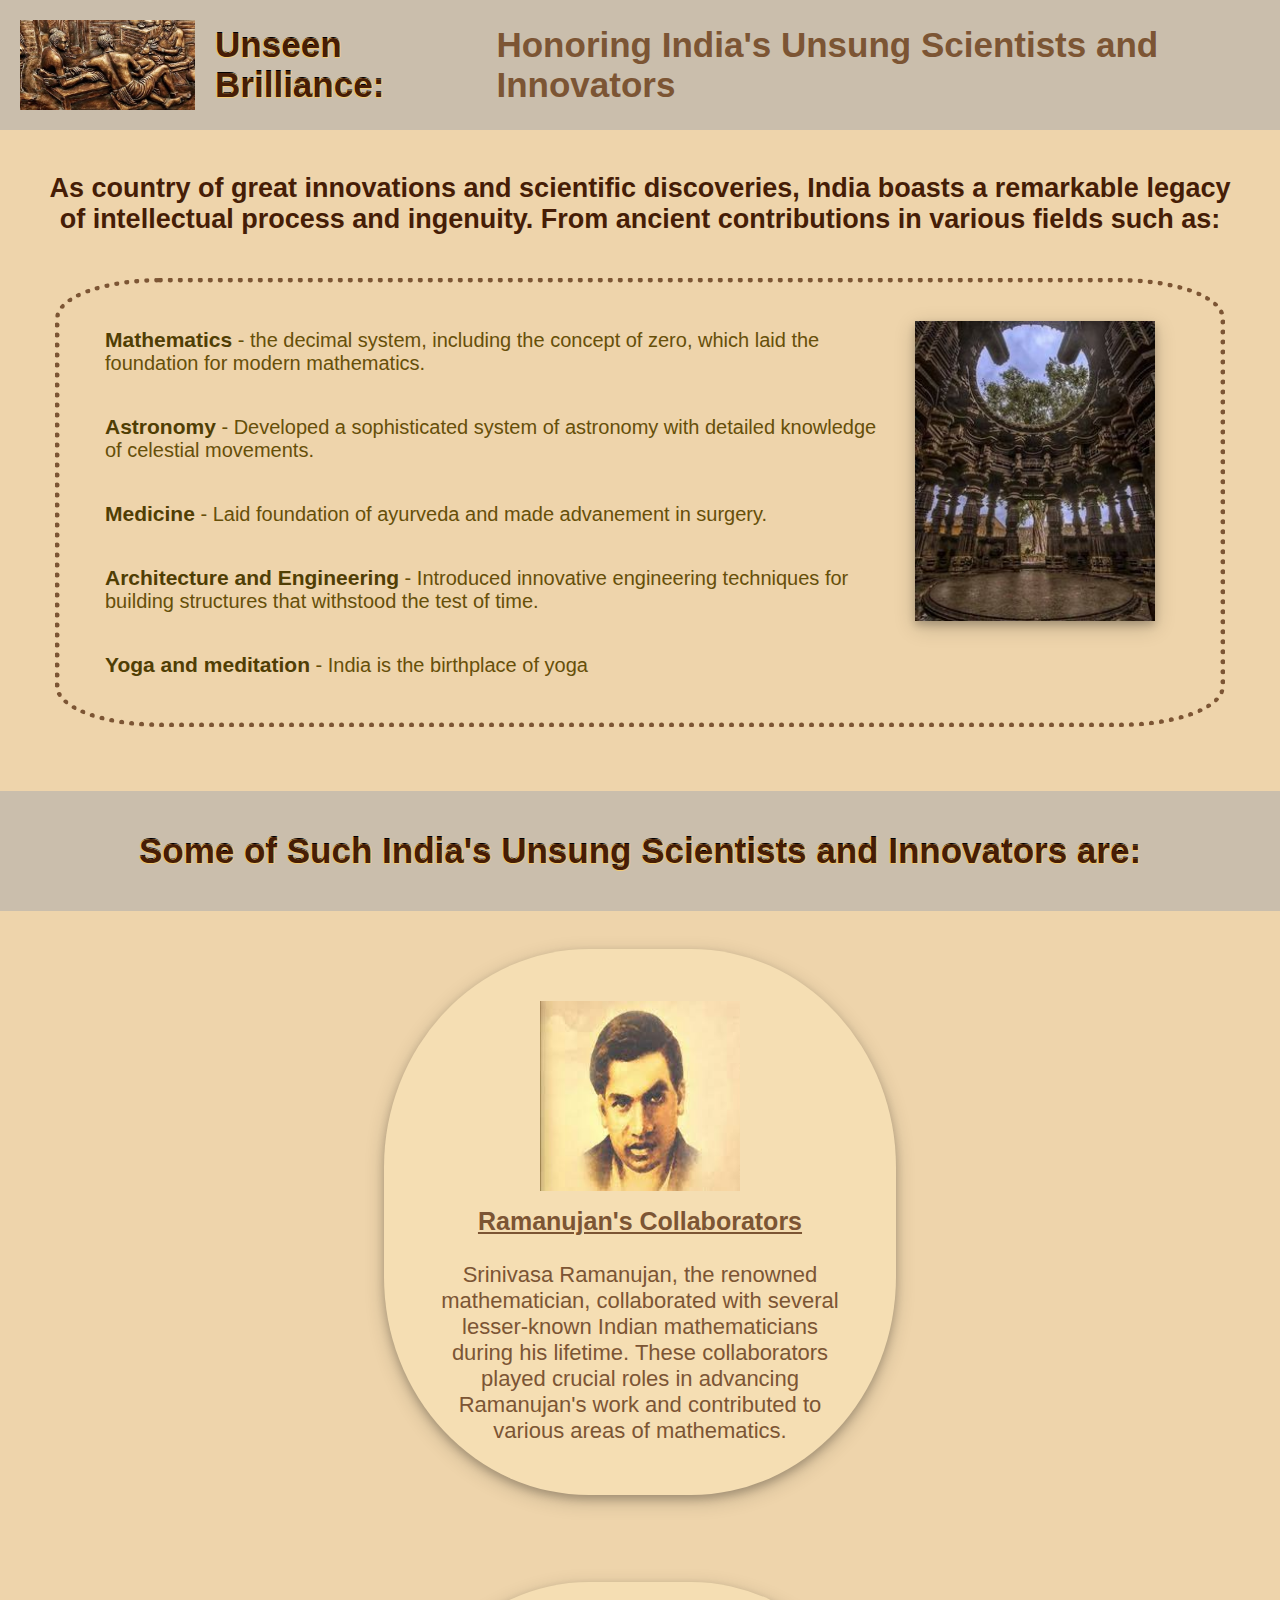
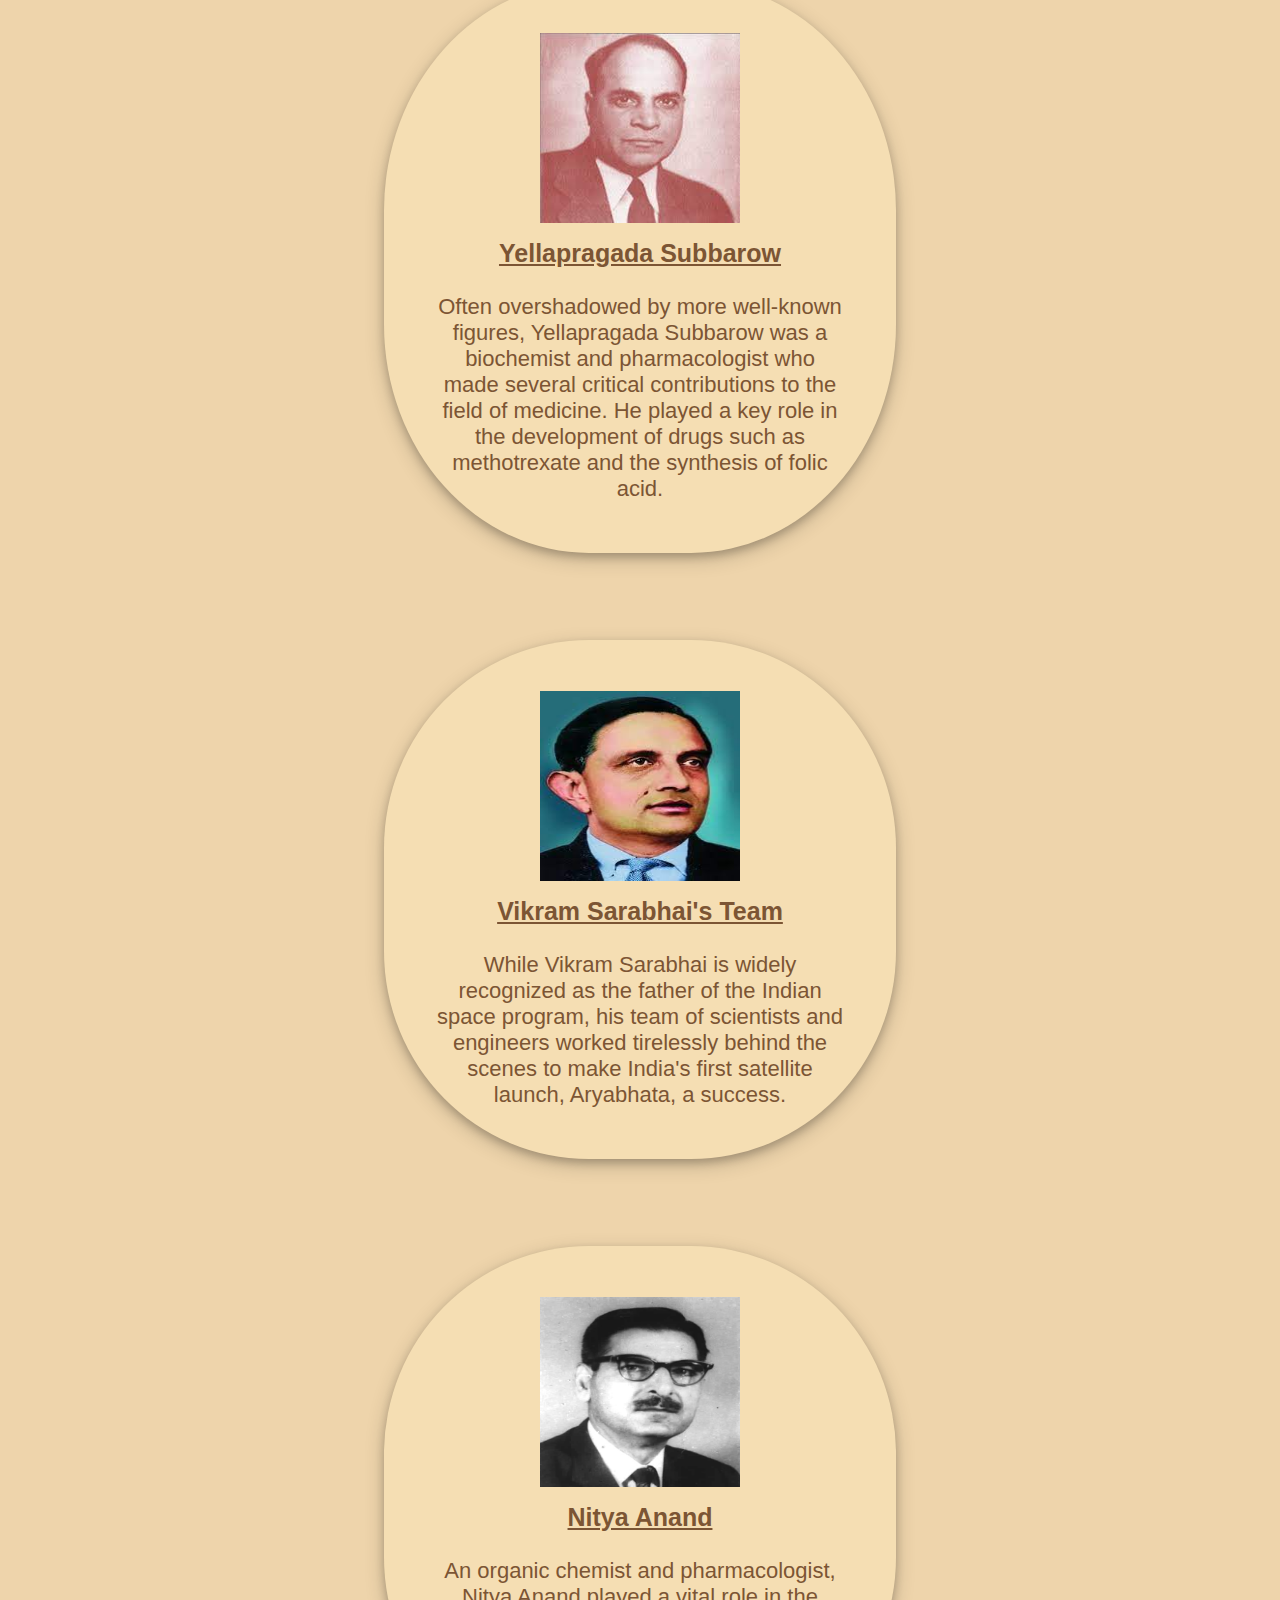
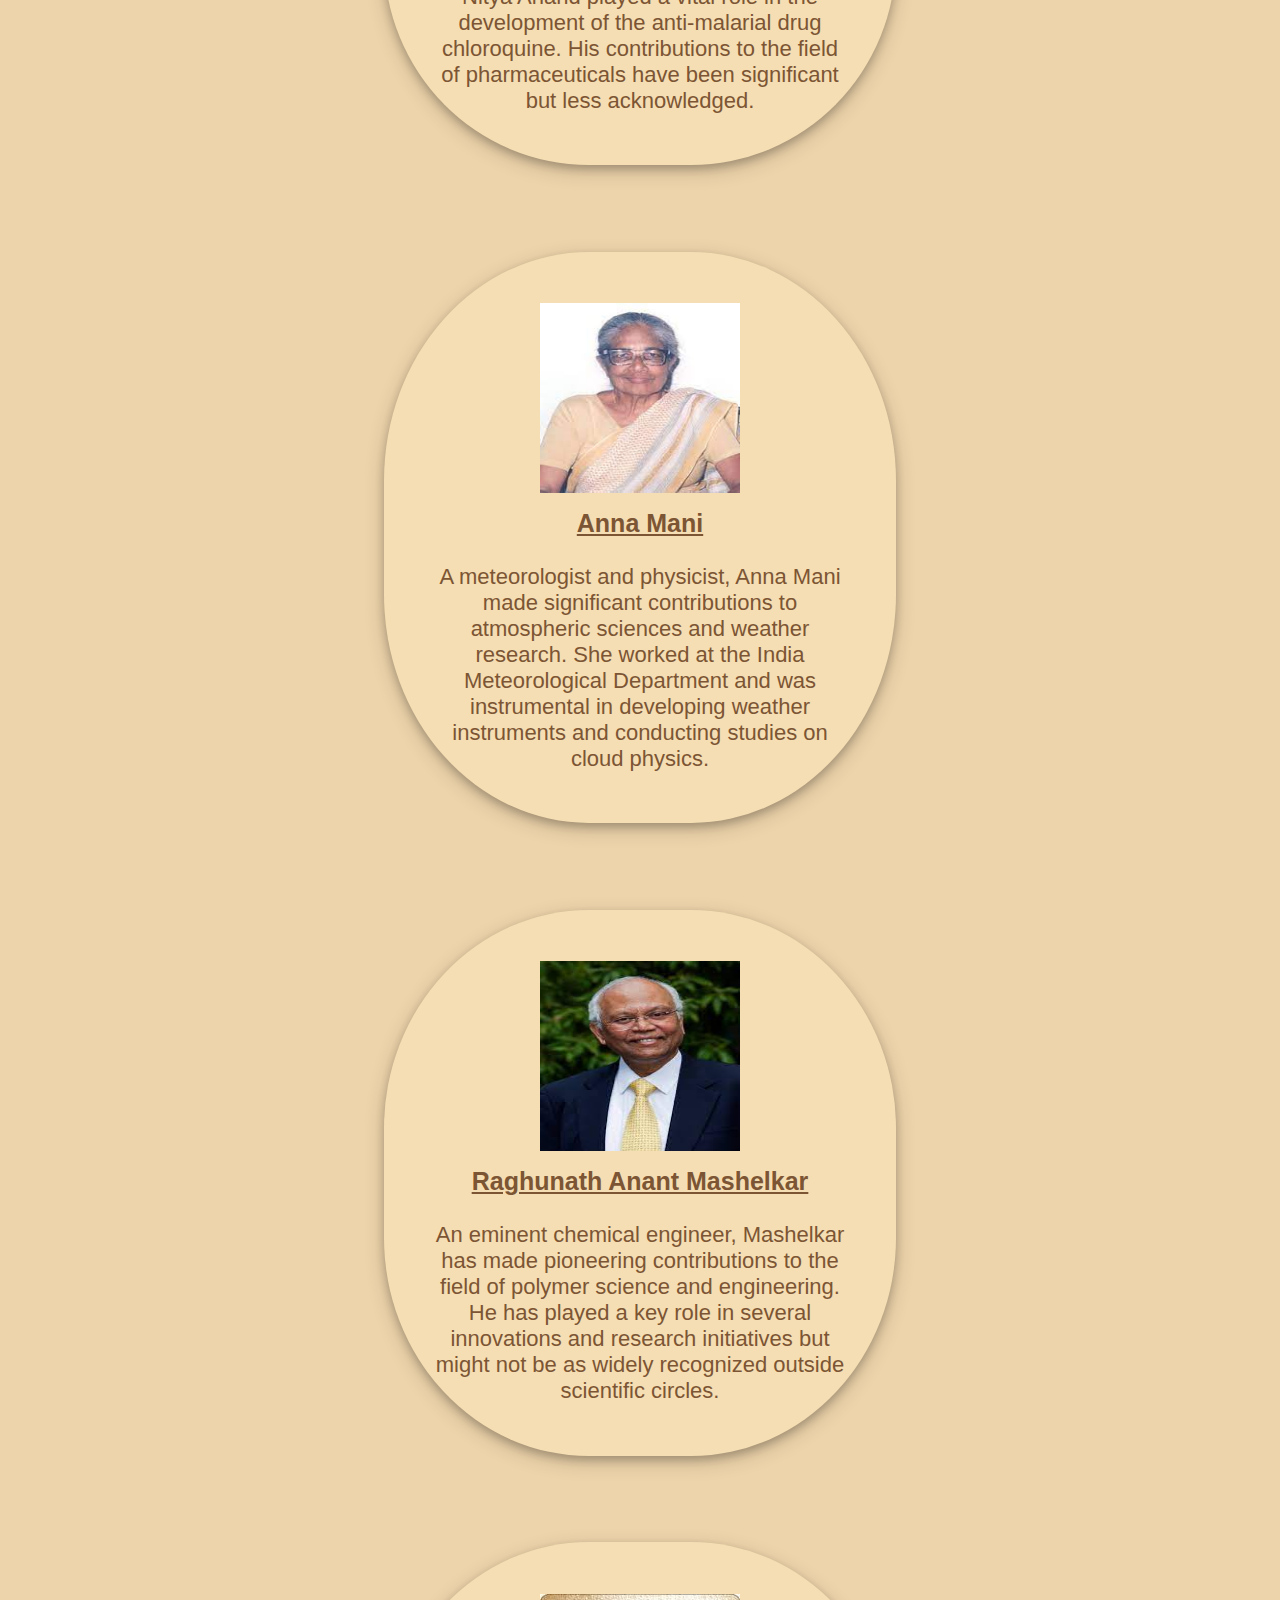
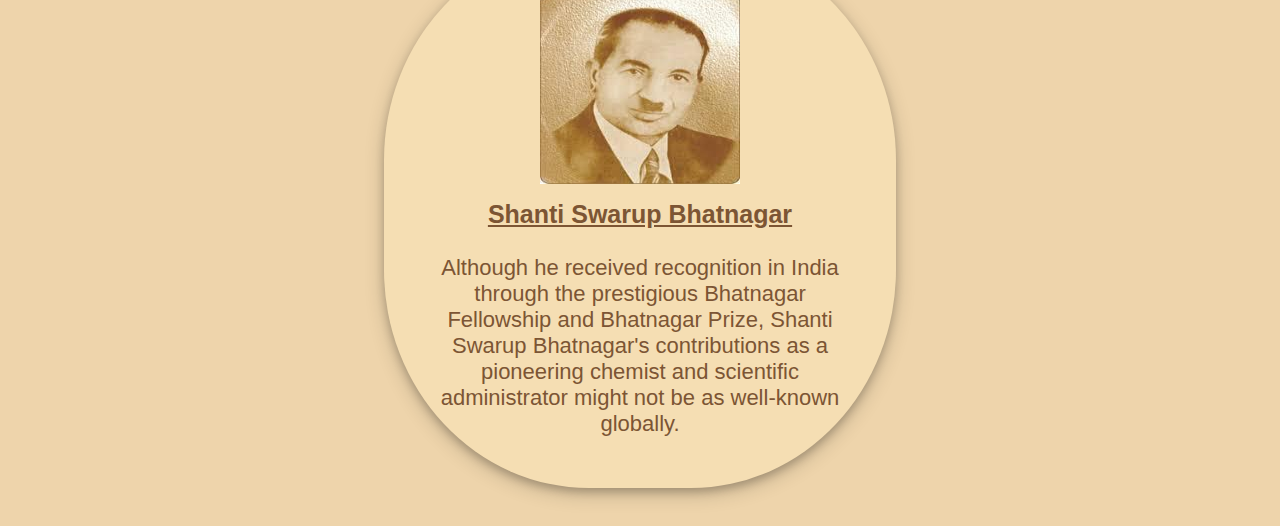
==== Task 1/index.html @ ca5971c6 "Add files via upload" ====
<!DOCTYPE html>
<html lang="en">
<head>
    <meta charset="UTF-8">
    <meta name="viewport" content="width=device-width, initial-scale=1.0">
    <title>Tribute Page</title>
    <link rel="stylesheet" href="style.css">
</head>
<body>
    <nav class="heading">
        <img src="images/photo1.jpg">
        <span>Unseen Brilliance:</span> Honoring India's Unsung Scientists and Innovators
    </nav>

    <section class="info">
        <p>As country of great innovations and scientific discoveries, 
            India boasts a remarkable legacy of intellectual process and ingenuity. 
            From ancient contributions in  various fields such as: </p>
        <div class="info-col">
    <ul>
        <li><span>Mathematics</span> - the decimal system, including the concept of zero, which laid the foundation for modern mathematics. </li>
        <li><span>Astronomy</span> - Developed a sophisticated system of astronomy with detailed knowledge of celestial movements.</li>
        <li><span>Medicine</span> - Laid foundation of ayurveda and made advanement in surgery.</li>
        <li><span>Architecture and Engineering</span> - Introduced innovative engineering techniques for building structures that withstood the test of time.</li>
        <li><span>Yoga and meditation</span> - India is the birthplace of yoga</li>
    </ul>
    <img src="images/architecture.jpg">
        </div>
    </section>

    <div class="col">
        <p>Some of Such India's Unsung Scientists and Innovators are:</p>
    </div>

        <div class="list">
            <ul>
                <li><img src="images/ramanujan.jpg"><br><span>Ramanujan's Collaborators</span><br><br> Srinivasa Ramanujan, the renowned mathematician, collaborated with several lesser-known Indian mathematicians during his lifetime. These collaborators played crucial roles in advancing Ramanujan's work and contributed to various areas of mathematics.</li>
                
                <li><img src="images/yella.jpg"><br><span>Yellapragada Subbarow</span><br><br> Often overshadowed by more well-known figures, Yellapragada Subbarow was a biochemist and pharmacologist who made several critical contributions to the field of medicine. He played a key role in the development of drugs such as methotrexate and the synthesis of folic acid.</li>
                
                <li><img src="images/vikram.jpg"><br><span>Vikram Sarabhai's Team</span><br><br> While Vikram Sarabhai is widely recognized as the father of the Indian space program, his team of scientists and engineers worked tirelessly behind the scenes to make India's first satellite launch, Aryabhata, a success.</li>
                
                <li><img src="images/nitya.jpg"><br><span>Nitya Anand</span><br><br> An organic chemist and pharmacologist, Nitya Anand played a vital role in the development of the anti-malarial drug chloroquine. His contributions to the field of pharmaceuticals have been significant but less acknowledged.</li>
                
                <li><img src="images/anna.jpg"><br><span>Anna Mani</span><br><br> A meteorologist and physicist, Anna Mani made significant contributions to atmospheric sciences and weather research. She worked at the India Meteorological Department and was instrumental in developing weather instruments and conducting studies on cloud physics.</li>
              
                <li><img src="images/raghunath.jpg"><br><span>Raghunath Anant Mashelkar</span><br><br> An eminent chemical engineer, Mashelkar has made pioneering contributions to the field of polymer science and engineering. He has played a key role in several innovations and research initiatives but might not be as widely recognized outside scientific circles.</li>
                
                <li><img src="images/Shanti_Swaroop_Bhatnagar.jpeg"><br><span>Shanti Swarup Bhatnagar</span><br><br> Although he received recognition in India through the prestigious Bhatnagar Fellowship and Bhatnagar Prize, Shanti Swarup Bhatnagar's contributions as a pioneering chemist and scientific administrator might not be as well-known globally.</li>
            </ul>
        </div>

</body>
</html>
---- Task 1/style.css ----
@import url('https//fonts.googleapis.com/css2?family=Poppins:wght@300;400;500;600;700;800;900%&display=swap');

*{
    margin: 0;
    padding: 0;
    box-sizing: border-box;
    text-decoration: none;
    border: none;
    outline: none;
    scroll-behavior: smooth;
    font-family: 'Poppins', sans-serif;
}

:root{
    --wheat: #EED4ABff;
    --dun: #CABEACff;
    --tan: #CFAB91ff;
    --kobicha: #7c5534;
    --seal-brown: #461D06ff;
}

html{
    font-size: 62.5%;
    overflow-x: hidden;
}

body{
    background: var(--wheat);
}

section{
    width: 100%;
}

.heading {
    font-size: 35px;
    color: var(--kobicha);
    display: flex;
    justify-content: center;
    align-items: center;
    font-weight: 700;
    background: var(--dun);
}

.heading span{
    color: var(--seal-brown);
    text-shadow: -1px 0 #f1ca74, 0 1px #f1ca74, 1px 0 #f1ca74, 0 -1px black;
}

.heading img{
    width: 230px;
    height: 130px;
    padding: 20px;
}

.info p{
    font-size: 27px;
    color: var(--seal-brown);
    margin: 23px;
    font-weight: 600;
    padding: 20px 25px;
    text-align: center;
}

.info-col{
    display: flex;
}

.info-col{
    flex: 49%;
    padding: 25px;
    margin: 23px 55px 15px; 
    border: 5px dotted var(--kobicha);
    border-radius: 9%;
}

.info-col ul li{
    font-size: 20px;
    padding: 20px;
    color: #664f09;
    list-style: none;
}

.info-col ul li span{
    font-size: 21px;
    font-weight: 600;
    color: #503e04;
}

.info-col img{
    margin-right: 40px;
    margin-top: 13px;
    width: 350px;
    height: 300px;
    box-shadow: 0 4px 8px 0 rgba(0, 0, 0, 0.2), 0 6px 20px 0 rgba(0, 0, 0, 0.19);
}


.col p{
    text-align: center;
    font-size: 35px;
    font-weight: 600;
    color: var(--seal-brown);
    background: var(--dun);
    padding: 40px;
    margin-top: 5%;
    text-shadow: -1px 0 #f1ca74, 0 1px #f1ca74, 1px 0 #f1ca74, 0 -1px black;
}

.list ul {
    display: flex;
    flex-wrap: wrap; /* Allow flex items to wrap if needed */
    justify-content: center; /* Center items horizontally */
    align-items: center; /* Center items vertically */
    /* Optional: Add some spacing between flex items */
    gap: 10px;
    }

.list ul li{
    text-align: center;
    font-size: 22px;
    color: var(--kobicha);
    box-shadow: 0 4px 8px 0 rgba(0, 0, 0, 0.2), 0 6px 20px 0 rgba(0, 0, 0, 0.19);
    border-radius: 40%;
    list-style: none;
    background: wheat;
    padding: 4%;
    margin: 3% 30%;
}

.list ul li span{
    font-weight: 600;
    text-decoration: underline;
    font-size: 25px;
}

.list ul li img {
    width: 200px;
    height: 200px;
    padding-bottom: 10px;
}
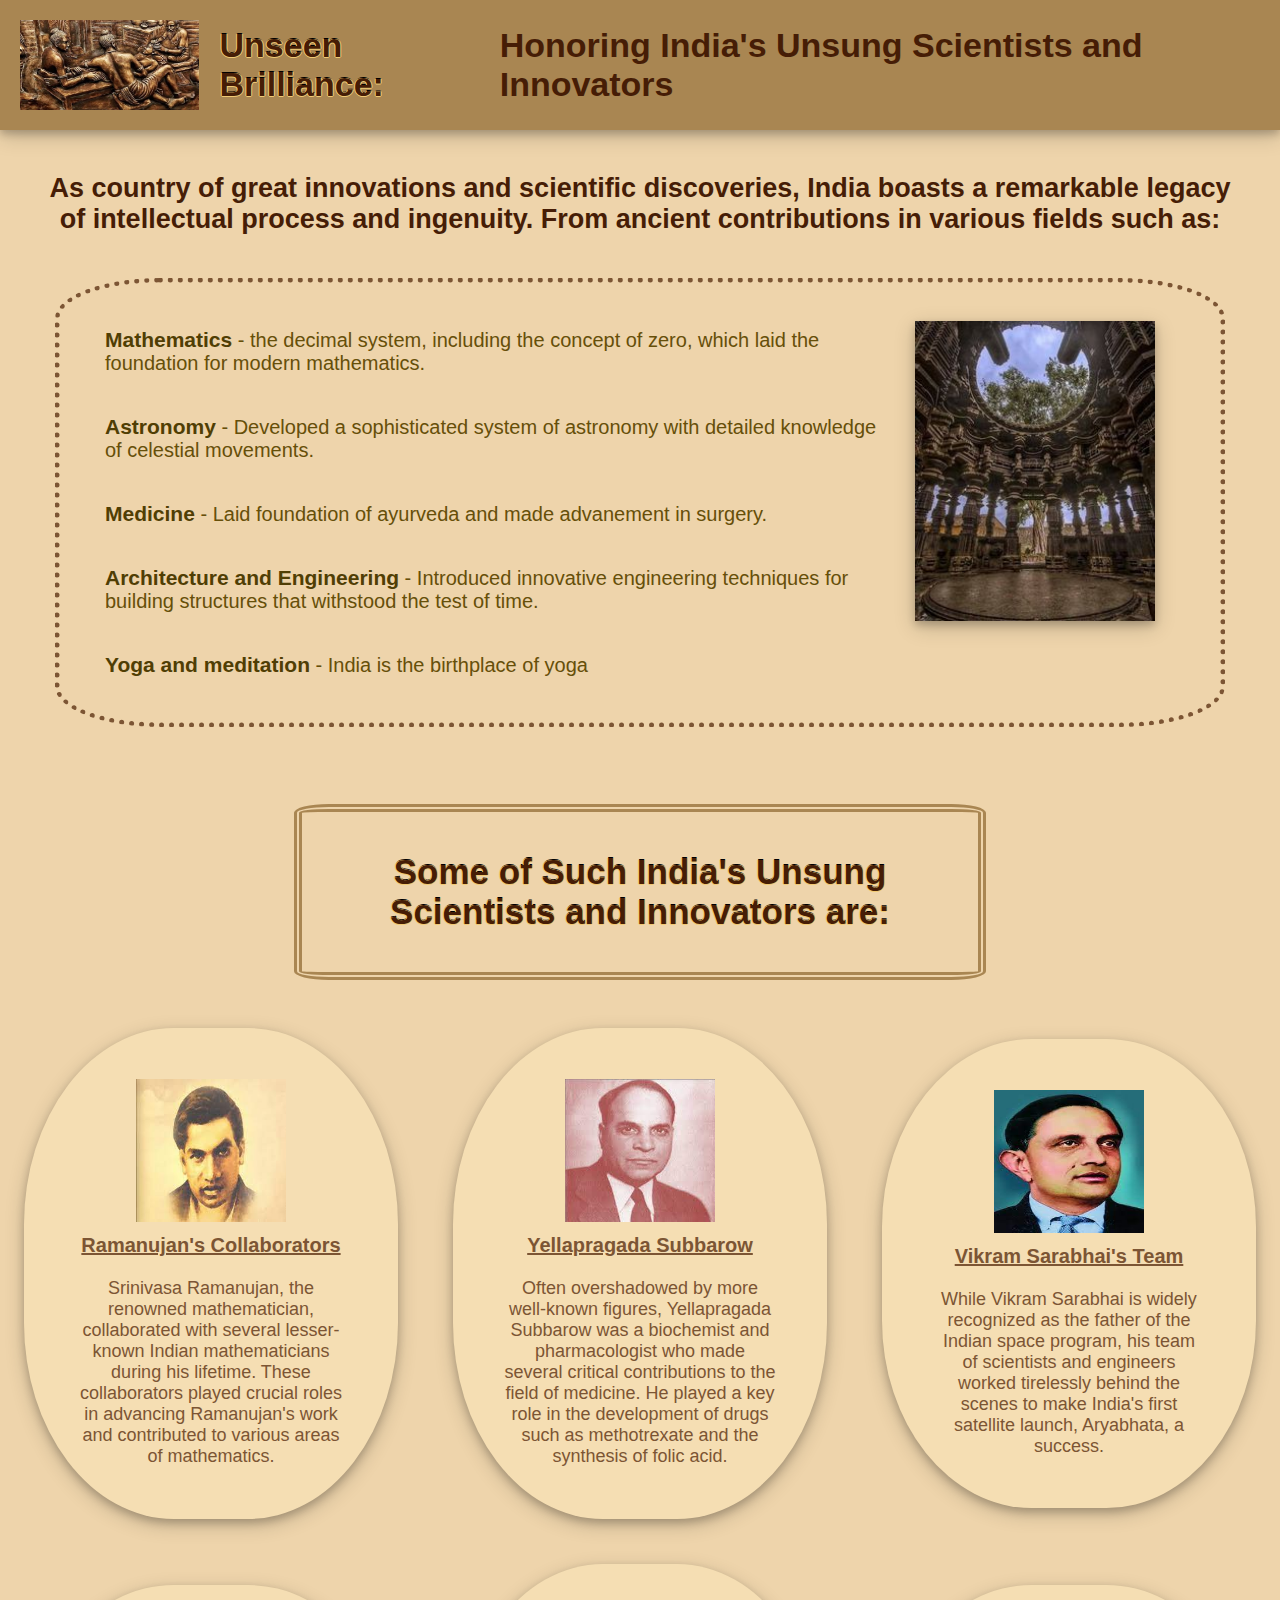
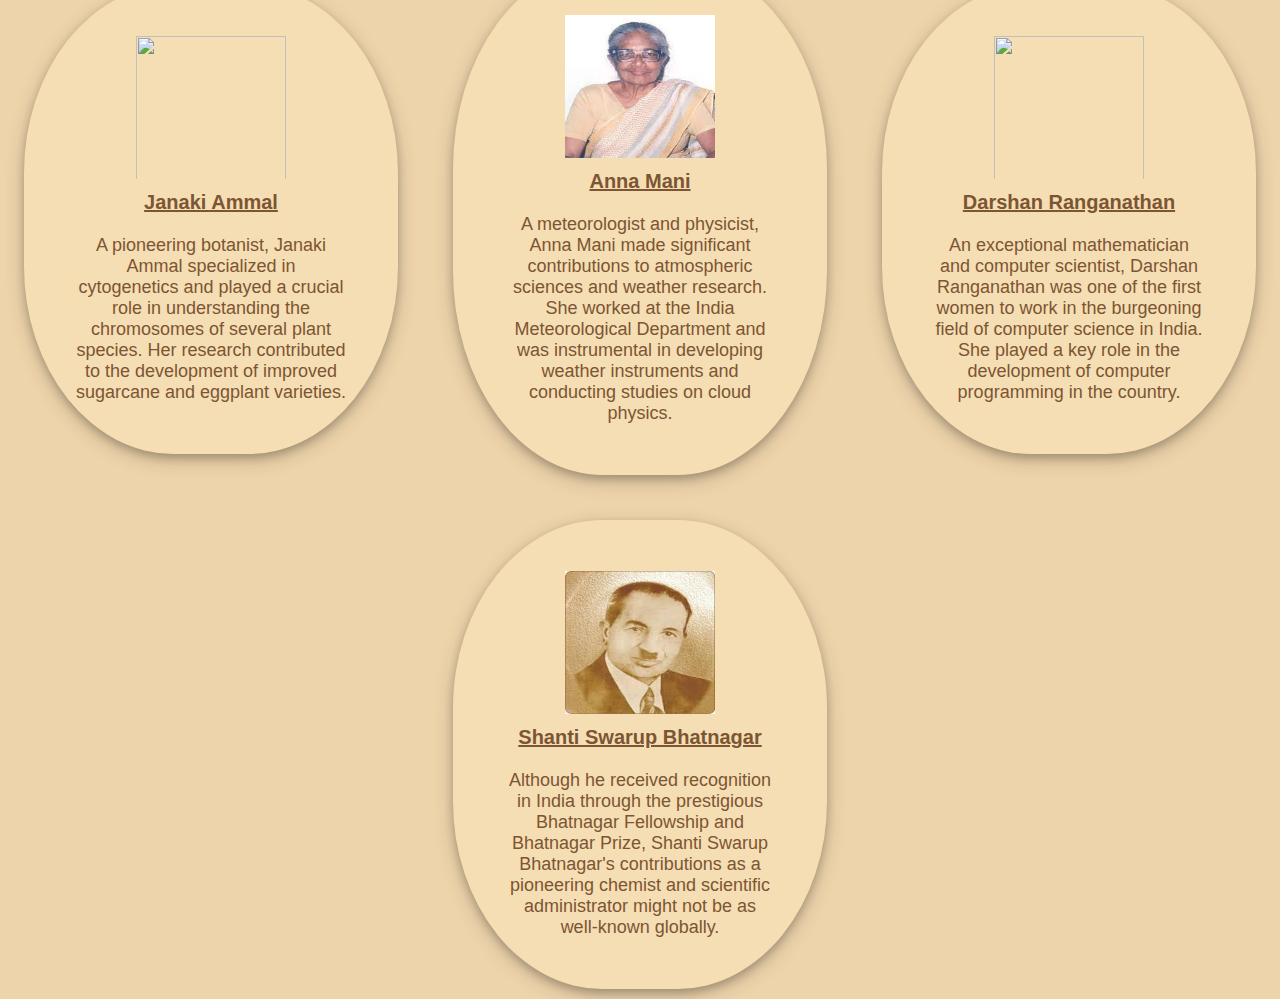
==== commit 31f5d3c3: "index.html" ====
--- a/Task 1/index.html
+++ b/Task 1/index.html
@@ -31,7 +31,6 @@
     <div class="col">
         <p>Some of Such India's Unsung Scientists and Innovators are:</p>
     </div>
-
         <div class="list">
             <ul>
                 <li><img src="images/ramanujan.jpg"><br><span>Ramanujan's Collaborators</span><br><br> Srinivasa Ramanujan, the renowned mathematician, collaborated with several lesser-known Indian mathematicians during his lifetime. These collaborators played crucial roles in advancing Ramanujan's work and contributed to various areas of mathematics.</li>
@@ -40,15 +39,15 @@
                 
                 <li><img src="images/vikram.jpg"><br><span>Vikram Sarabhai's Team</span><br><br> While Vikram Sarabhai is widely recognized as the father of the Indian space program, his team of scientists and engineers worked tirelessly behind the scenes to make India's first satellite launch, Aryabhata, a success.</li>
                 
-                <li><img src="images/nitya.jpg"><br><span>Nitya Anand</span><br><br> An organic chemist and pharmacologist, Nitya Anand played a vital role in the development of the anti-malarial drug chloroquine. His contributions to the field of pharmaceuticals have been significant but less acknowledged.</li>
+                <li><img src="images/Botanist_Janaki_Ammal.jpg"><br><span>Janaki Ammal</span><br><br>A pioneering botanist, Janaki Ammal specialized in cytogenetics and played a crucial role in understanding the chromosomes of several plant species. Her research contributed to the development of improved sugarcane and eggplant varieties.</li>
                 
                 <li><img src="images/anna.jpg"><br><span>Anna Mani</span><br><br> A meteorologist and physicist, Anna Mani made significant contributions to atmospheric sciences and weather research. She worked at the India Meteorological Department and was instrumental in developing weather instruments and conducting studies on cloud physics.</li>
               
-                <li><img src="images/raghunath.jpg"><br><span>Raghunath Anant Mashelkar</span><br><br> An eminent chemical engineer, Mashelkar has made pioneering contributions to the field of polymer science and engineering. He has played a key role in several innovations and research initiatives but might not be as widely recognized outside scientific circles.</li>
+                <li><img src="images/darshan.jpg"><br><span>Darshan Ranganathan</span><br><br>An exceptional mathematician and computer scientist, Darshan Ranganathan was one of the first women to work in the burgeoning field of computer science in India. She played a key role in the development of computer programming in the country.</li>
                 
                 <li><img src="images/Shanti_Swaroop_Bhatnagar.jpeg"><br><span>Shanti Swarup Bhatnagar</span><br><br> Although he received recognition in India through the prestigious Bhatnagar Fellowship and Bhatnagar Prize, Shanti Swarup Bhatnagar's contributions as a pioneering chemist and scientific administrator might not be as well-known globally.</li>
             </ul>
         </div>
 
 </body>
-</html>+</html>
--- a/Task 1/style.css
+++ b/Task 1/style.css
@@ -13,7 +13,7 @@
 
 :root{
     --wheat: #EED4ABff;
-    --dun: #CABEACff;
+    --dun: rgb(169, 134, 82);
     --tan: #CFAB91ff;
     --kobicha: #7c5534;
     --seal-brown: #461D06ff;
@@ -33,13 +33,14 @@
 }
 
 .heading {
-    font-size: 35px;
-    color: var(--kobicha);
+    font-size: 34px;
+    color: var(--seal-brown);
     display: flex;
     justify-content: center;
     align-items: center;
     font-weight: 700;
     background: var(--dun);
+    box-shadow: 0 4px 8px 0 rgba(0, 0, 0, 0.2), 0 6px 20px 0 rgba(0, 0, 0, 0.19);
 }
 
 .heading span{
@@ -101,45 +102,48 @@
     font-size: 35px;
     font-weight: 600;
     color: var(--seal-brown);
-    background: var(--dun);
+    border: 8px double var(--dun);
+    border-radius: 5%;
     padding: 40px;
-    margin-top: 5%;
+    margin: 6% 23% 3%;
     text-shadow: -1px 0 #f1ca74, 0 1px #f1ca74, 1px 0 #f1ca74, 0 -1px black;
 }
 
 .list ul {
+    margin-top: 20px;
     display: flex;
-    flex-wrap: wrap; /* Allow flex items to wrap if needed */
-    justify-content: center; /* Center items horizontally */
-    align-items: center; /* Center items vertically */
-    /* Optional: Add some spacing between flex items */
-    gap: 10px;
+    flex-wrap: wrap;
+    align-items: center;
+    justify-content: center;
+    gap: 25px;
+    padding: 0;
+    list-style-type: none;
     }
-
-.list ul li{
+    
+    .list ul li {
+    flex-basis: calc(30% - 10px); /* Distribute the width of each item */
     text-align: center;
-    font-size: 22px;
+    font-size: 18px;
     color: var(--kobicha);
     box-shadow: 0 4px 8px 0 rgba(0, 0, 0, 0.2), 0 6px 20px 0 rgba(0, 0, 0, 0.19);
     border-radius: 40%;
-    list-style: none;
     background: wheat;
     padding: 4%;
-    margin: 3% 30%;
-}
+    margin: 10px 15px;
+    }
+
 
 .list ul li span{
     font-weight: 600;
     text-decoration: underline;
-    font-size: 25px;
+    font-size: 20px;
 }
 
 .list ul li img {
-    width: 200px;
-    height: 200px;
-    padding-bottom: 10px;
+    width: 150px;
+    height: 150px;
+    padding-bottom: 7px;
 }
 
 
 
-
